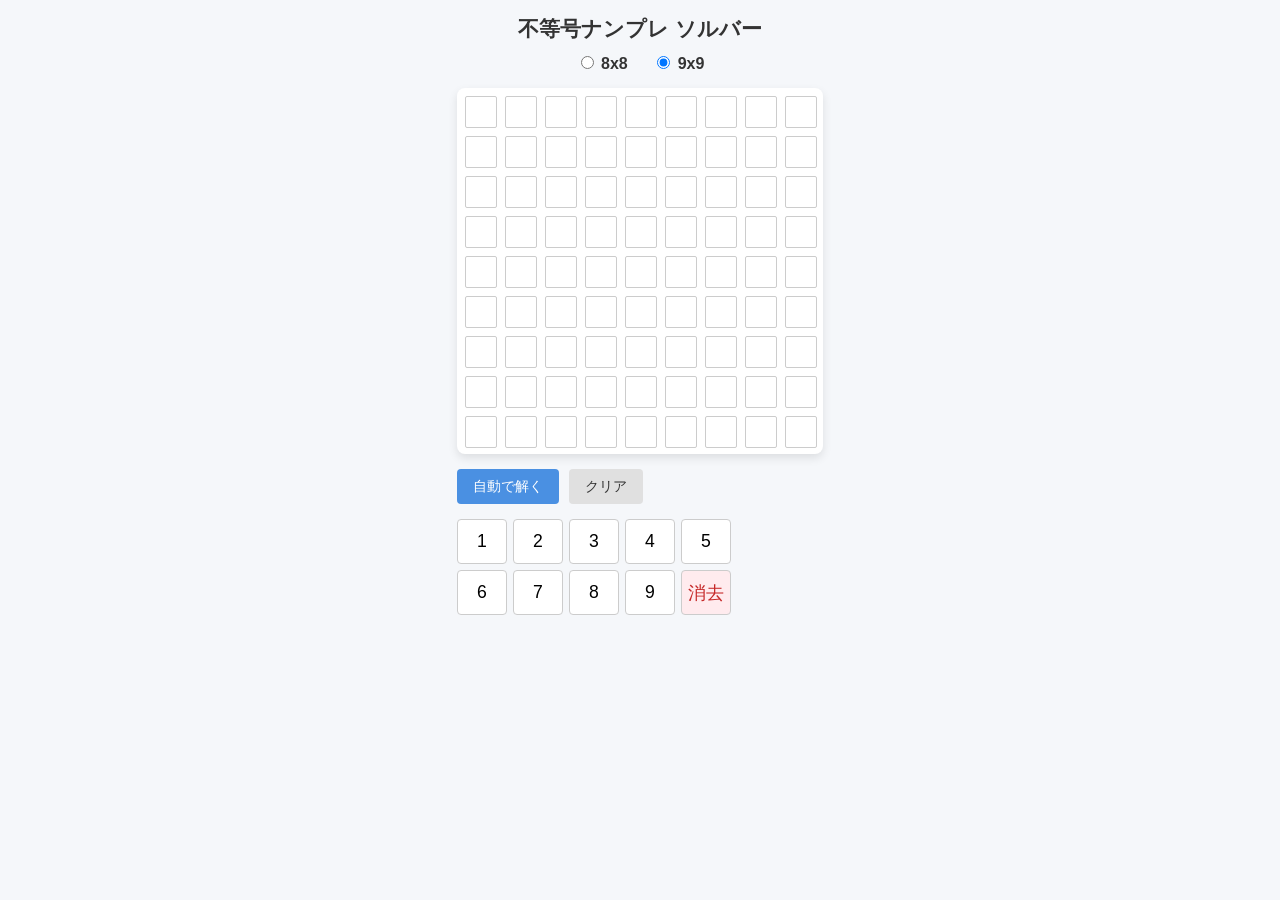
==== index.html @ d891ac0e "Add files via upload" ====
<!DOCTYPE html>
<html lang="ja">
<head>
  <meta charset="UTF-8">
  <meta name="viewport" content="width=device-width, initial-scale=1.0">
  <title>不等号ナンプレ</title>
  <link rel="stylesheet" href="style.css">
  <link rel="manifest" href="manifest.json">
  <meta name="theme-color" content="#4A90E2">
</head>
<body>
  <header>
    <h1>不等号ナンプレ ソルバー</h1>
    <!-- サイズ切り替えスイッチを追加 -->
    <div class="size-selector">
      <label><input type="radio" name="board-size" value="8" id="size-8"> 8x8</label>
      <label><input type="radio" name="board-size" value="9" id="size-9" checked> 9x9</label>
    </div>
  </header>

  <main>
    <div id="board" class="board"></div>

    <div class="controls">
      <button id="solve-btn" class="btn btn-primary">自動で解く</button>
      <button id="clear-btn" class="btn btn-secondary">クリア</button>
    </div>

    <!-- テンキーエリア（JSで動的に書き換えます） -->
    <div id="keypad" class="keypad"></div>
  </main>

  <script src="app.js"></script>
</body>
</html>
---- style.css ----
:root {
  --cell-size: 30px;
  --space-size: 10px;
}

body {
  margin: 0;
  font-family: sans-serif;
  background: #f5f7fa;
  display: flex;
  flex-direction: column;
  align-items: center;
  color: #333;
}

header {
  text-align: center;
  margin: 15px 0;
}
header h1 {
  font-size: 1.3rem;
  margin: 0 0 10px 0;
}
.size-selector label {
  margin: 0 10px;
  font-weight: bold;
  cursor: pointer;
}

.board {
  display: grid;
  gap: 0;
  background: #fff;
  padding: 8px;
  border-radius: 8px;
  box-shadow: 0 4px 10px rgba(0,0,0,0.1);
  max-width: 100vw;
  box-sizing: border-box;
}

/* 8x8用のグリッド定義 (15x15) */
.board.size-8 {
  grid-template-columns: repeat(8, var(--cell-size) var(--space-size)) var(--cell-size);
  grid-template-rows: repeat(8, var(--cell-size) var(--space-size)) var(--cell-size);
  grid-template-columns: var(--cell-size) var(--space-size) var(--cell-size) var(--space-size) var(--cell-size) var(--space-size) var(--cell-size) var(--space-size) var(--cell-size) var(--space-size) var(--cell-size) var(--space-size) var(--cell-size) var(--space-size) var(--cell-size);
  grid-template-rows: var(--cell-size) var(--space-size) var(--cell-size) var(--space-size) var(--cell-size) var(--space-size) var(--cell-size) var(--space-size) var(--cell-size) var(--space-size) var(--cell-size) var(--space-size) var(--cell-size) var(--space-size) var(--cell-size);
}

/* 9x9用のグリッド定義 (17x17) */
.board.size-9 {
  grid-template-columns: repeat(9, var(--cell-size) var(--space-size)) var(--cell-size);
  grid-template-rows: repeat(9, var(--cell-size) var(--space-size)) var(--cell-size);
  grid-template-columns: var(--cell-size) var(--space-size) var(--cell-size) var(--space-size) var(--cell-size) var(--space-size) var(--cell-size) var(--space-size) var(--cell-size) var(--space-size) var(--cell-size) var(--space-size) var(--cell-size) var(--space-size) var(--cell-size) var(--space-size) var(--cell-size);
  grid-template-rows: var(--cell-size) var(--space-size) var(--cell-size) var(--space-size) var(--cell-size) var(--space-size) var(--cell-size) var(--space-size) var(--cell-size) var(--space-size) var(--cell-size) var(--space-size) var(--cell-size) var(--space-size) var(--cell-size) var(--space-size) var(--cell-size);
}

.cell {
  width: var(--cell-size);
  height: var(--cell-size);
  border: 1px solid #ccc;
  border-radius: 2px;
  font-size: 1.1rem;
  font-weight: bold;
  text-align: center;
  line-height: var(--cell-size);
  cursor: pointer;
  background: #fff;
}
.cell.selected {
  background: #e3f2fd;
  border-color: #2196f3;
}
.cell.solved {
  color: #2196f3;
}

.constraint {
  display: flex;
  align-items: center;
  justify-content: center;
  font-size: 0.75rem;
  font-weight: bold;
  color: #555;
  cursor: pointer;
  user-select: none;
}
.constraint:hover {
  background: #f0f0f0;
  border-radius: 2px;
}

.controls {
  margin: 15px 0;
  display: flex;
  gap: 10px;
}
.btn {
  padding: 8px 16px;
  font-size: 0.9rem;
  border: none;
  border-radius: 4px;
  cursor: pointer;
}
.btn-primary { background: #4A90E2; color: white; }
.btn-secondary { background: #e0e0e0; color: #333; }

.keypad {
  display: grid;
  grid-template-columns: repeat(5, 50px);
  gap: 6px;
  margin-bottom: 30px;
}
.key {
  height: 45px;
  font-size: 1.1rem;
  background: white;
  border: 1px solid #ccc;
  border-radius: 4px;
  cursor: pointer;
}
.key-clear { background: #ffebee; color: #c62828; }
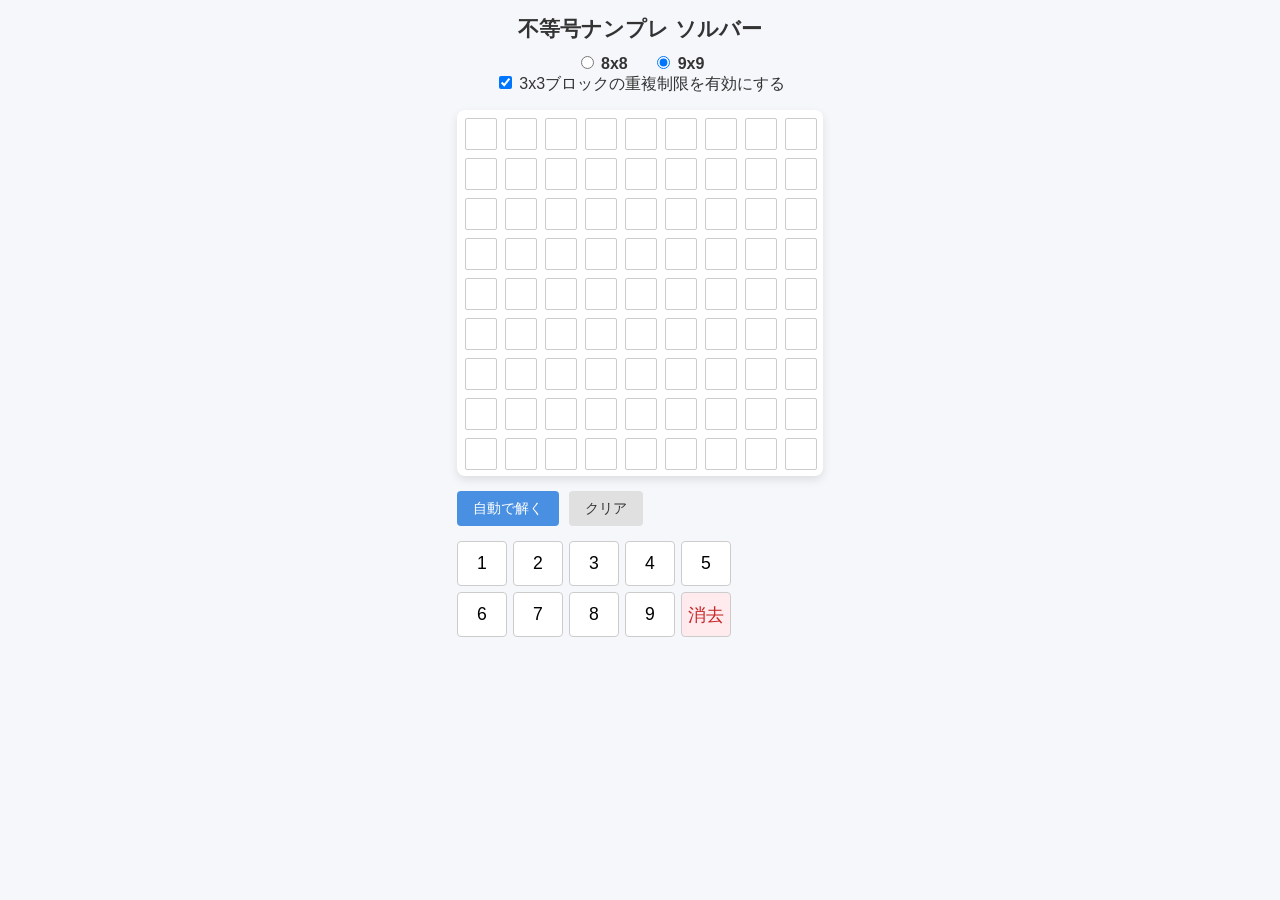
==== commit f7b8ddce: "index.html の更新" ====
--- a/index.html
+++ b/index.html
@@ -11,10 +11,13 @@
 <body>
   <header>
     <h1>不等号ナンプレ ソルバー</h1>
-    <!-- サイズ切り替えスイッチを追加 -->
     <div class="size-selector">
       <label><input type="radio" name="board-size" value="8" id="size-8"> 8x8</label>
       <label><input type="radio" name="board-size" value="9" id="size-9" checked> 9x9</label>
+    </div>
+    <!-- 3x3ブロック判定のON/OFFスイッチを追加 -->
+    <div class="rule-selector" id="block-rule-container">
+      <label><input type="checkbox" id="use-block-rule" checked> 3x3ブロックの重複制限を有効にする</label>
     </div>
   </header>
 
@@ -26,11 +29,9 @@
       <button id="clear-btn" class="btn btn-secondary">クリア</button>
     </div>
 
-    <!-- テンキーエリア（JSで動的に書き換えます） -->
     <div id="keypad" class="keypad"></div>
   </main>
 
   <script src="app.js"></script>
 </body>
 </html>
-
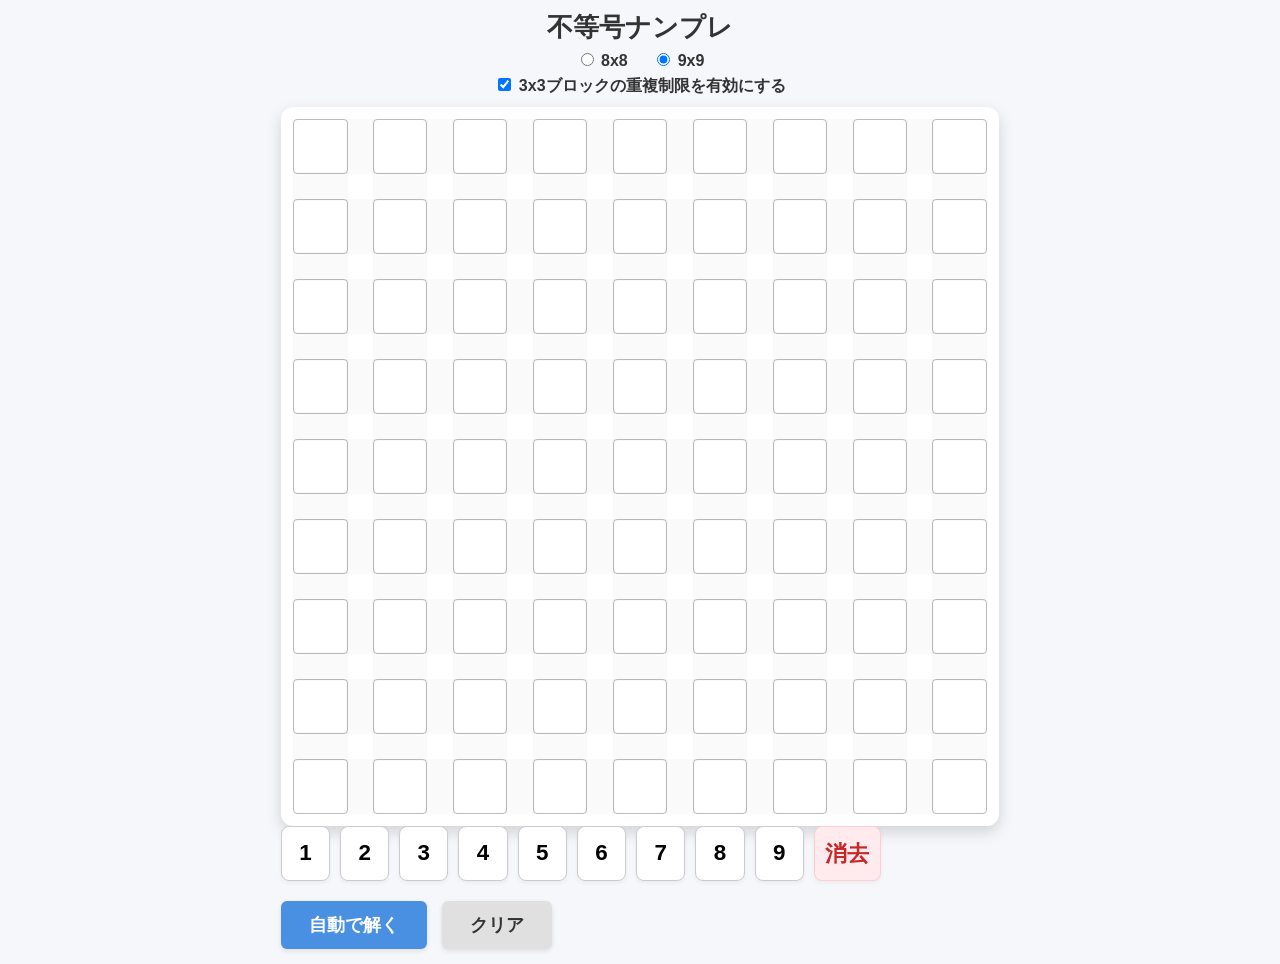
==== commit bde5ea90: "Update index.html" ====
--- a/index.html
+++ b/index.html
@@ -10,7 +10,7 @@
 </head>
 <body>
   <header>
-    <h1>不等号ナンプレ ソルバー</h1>
+    <h1>不等号ナンプレ</h1>
     <div class="size-selector">
       <label><input type="radio" name="board-size" value="8" id="size-8"> 8x8</label>
       <label><input type="radio" name="board-size" value="9" id="size-9" checked> 9x9</label>
@@ -24,12 +24,12 @@
   <main>
     <div id="board" class="board"></div>
 
+    <div id="keypad" class="keypad"></div>
+
     <div class="controls">
       <button id="solve-btn" class="btn btn-primary">自動で解く</button>
       <button id="clear-btn" class="btn btn-secondary">クリア</button>
     </div>
-
-    <div id="keypad" class="keypad"></div>
   </main>
 
   <script src="app.js"></script>
--- a/style.css
+++ b/style.css
@@ -1,122 +1,177 @@
 :root {
-  --cell-size: 30px;
-  --space-size: 10px;
+  /* iPadなどの大画面で画面いっぱいに広がるよう可変サイズ(vw/vh)に設計 */
+  /* 縦横比を保ちつつ、画面の短い方の長さに合わせて自動スケールします */
+  --board-max-size: min(85vw, 70vh);
+  
+  /* 9x9マスのグリッド比率から計算した1マス・1隙間の黄金比 */
+  --cell-size: calc(var(--board-max-size) / 11.5);
+  --space-size: calc(var(--board-max-size) / 25);
 }
 
 body {
   margin: 0;
+  padding: 0;
   font-family: sans-serif;
   background: #f5f7fa;
   display: flex;
   flex-direction: column;
   align-items: center;
+  justify-content: center;
+  min-height: 100vh;
   color: #333;
+  box-sizing: border-box;
 }
 
 header {
   text-align: center;
-  margin: 15px 0;
+  margin: 10px 0;
 }
 header h1 {
-  font-size: 1.3rem;
-  margin: 0 0 10px 0;
+  font-size: 1.6rem;
+  margin: 0 0 5px 0;
 }
-.size-selector label {
+.size-selector label, .rule-selector label {
   margin: 0 10px;
   font-weight: bold;
+  font-size: 1rem;
   cursor: pointer;
 }
+.rule-selector {
+  margin-top: 5px;
+}
 
+/* 盤面全体のコンテナ */
 .board {
   display: grid;
   gap: 0;
   background: #fff;
-  padding: 8px;
-  border-radius: 8px;
-  box-shadow: 0 4px 10px rgba(0,0,0,0.1);
-  max-width: 100vw;
+  padding: 12px;
+  border-radius: 12px;
+  box-shadow: 0 6px 15px rgba(0,0,0,0.15);
   box-sizing: border-box;
 }
 
-/* 8x8用のグリッド定義 (15x15) */
+/* 8x8用のグリッド定義 */
 .board.size-8 {
+  grid-template-columns: repeat(7, var(--cell-size) var(--space-size)) var(--cell-size);
+  grid-template-rows: repeat(7, var(--cell-size) var(--space-size)) var(--cell-size);
+}
+
+/* 9x9用のグリッド定義 */
+.board.size-9 {
   grid-template-columns: repeat(8, var(--cell-size) var(--space-size)) var(--cell-size);
   grid-template-rows: repeat(8, var(--cell-size) var(--space-size)) var(--cell-size);
-  grid-template-columns: var(--cell-size) var(--space-size) var(--cell-size) var(--space-size) var(--cell-size) var(--space-size) var(--cell-size) var(--space-size) var(--cell-size) var(--space-size) var(--cell-size) var(--space-size) var(--cell-size) var(--space-size) var(--cell-size);
-  grid-template-rows: var(--cell-size) var(--space-size) var(--cell-size) var(--space-size) var(--cell-size) var(--space-size) var(--cell-size) var(--space-size) var(--cell-size) var(--space-size) var(--cell-size) var(--space-size) var(--cell-size) var(--space-size) var(--cell-size);
 }
 
-/* 9x9用のグリッド定義 (17x17) */
-.board.size-9 {
-  grid-template-columns: repeat(9, var(--cell-size) var(--space-size)) var(--cell-size);
-  grid-template-rows: repeat(9, var(--cell-size) var(--space-size)) var(--cell-size);
-  grid-template-columns: var(--cell-size) var(--space-size) var(--cell-size) var(--space-size) var(--cell-size) var(--space-size) var(--cell-size) var(--space-size) var(--cell-size) var(--space-size) var(--cell-size) var(--space-size) var(--cell-size) var(--space-size) var(--cell-size) var(--space-size) var(--cell-size);
-  grid-template-rows: var(--cell-size) var(--space-size) var(--cell-size) var(--space-size) var(--cell-size) var(--space-size) var(--cell-size) var(--space-size) var(--cell-size) var(--space-size) var(--cell-size) var(--space-size) var(--cell-size) var(--space-size) var(--cell-size) var(--space-size) var(--cell-size);
-}
-
+/* 数字が入るメインセル */
 .cell {
   width: var(--cell-size);
   height: var(--cell-size);
-  border: 1px solid #ccc;
-  border-radius: 2px;
-  font-size: 1.1rem;
+  border: 1px solid #bbb;
+  border-radius: 4px;
+  font-size: calc(var(--cell-size) * 0.6); /* セルサイズに比例して数字も拡大 */
   font-weight: bold;
   text-align: center;
   line-height: var(--cell-size);
   cursor: pointer;
   background: #fff;
+  box-sizing: border-box;
 }
 .cell.selected {
   background: #e3f2fd;
-  border-color: #2196f3;
+  border: 3px solid #2196f3;
+  z-index: 2;
 }
 .cell.solved {
   color: #2196f3;
 }
 
+/* 3x3ブロックの右側と下側の区切り太線 */
+.cell.block-border-right {
+  border-right: 4px solid #222;
+}
+.cell.block-border-bottom {
+  border-bottom: 4px solid #222;
+}
+
+/* 【重要】不等号入力エリアの押しやすさ大幅改善 */
 .constraint {
   display: flex;
   align-items: center;
   justify-content: center;
-  font-size: 0.75rem;
+  font-size: calc(var(--space-size) * 0.9 + 6px); /* 記号を見やすく調整 */
   font-weight: bold;
-  color: #555;
+  color: #444;
   cursor: pointer;
   user-select: none;
-}
-.constraint:hover {
-  background: #f0f0f0;
-  border-radius: 2px;
+  background: rgba(0, 0, 0, 0.02); /* タップできる場所をうっすら可視化 */
+  transition: background 0.1s;
 }
 
+/* 横方向(h)の不等号エリア：上下のセル幅いっぱいに高さを広げる */
+div[id^="h-"] {
+  height: var(--cell-size);
+  margin: 0 -2px; /* 左右のセルに少し被せて隙間をなくし、タップ領域を最大化 */
+  z-index: 1;
+}
+
+/* 縦方向(v)の不等号エリア：左右のセル幅いっぱいに幅を広げる */
+div[id^="v-"] {
+  width: var(--cell-size);
+  margin: -2px 0; /* 上下のセルに少し被せて隙間をなくし、タップ領域を最大化 */
+  z-index: 1;
+}
+
+.constraint:hover {
+  background: #e0e0e0;
+}
+
+/* 操作ボタン */
 .controls {
   margin: 15px 0;
   display: flex;
-  gap: 10px;
+  gap: 15px;
 }
 .btn {
-  padding: 8px 16px;
-  font-size: 0.9rem;
+  padding: 12px 28px;
+  font-size: 1.1rem;
+  font-weight: bold;
   border: none;
-  border-radius: 4px;
+  border-radius: 6px;
   cursor: pointer;
+  box-shadow: 0 2px 5px rgba(0,0,0,0.1);
 }
 .btn-primary { background: #4A90E2; color: white; }
 .btn-secondary { background: #e0e0e0; color: #333; }
 
+/* テンキーエリア（押しやすさを最優先してボタンを大型化） */
 .keypad {
-  display: grid;
-  grid-template-columns: repeat(5, 50px);
-  gap: 6px;
-  margin-bottom: 30px;
+  display: flex;
+  justify-content: center;
+  gap: 10px;
+  margin-bottom: 20px;
+  width: 90vw;
+  max-width: 600px;
 }
 .key {
-  height: 45px;
-  font-size: 1.1rem;
+  flex: 1;
+  height: 55px;
+  font-size: 1.4rem;
+  font-weight: bold;
   background: white;
   border: 1px solid #ccc;
-  border-radius: 4px;
+  border-radius: 8px;
   cursor: pointer;
+  box-shadow: 0 2px 4px rgba(0,0,0,0.05);
 }
-.key-clear { background: #ffebee; color: #c62828; }
+.key-clear {
+  flex: 1.5;
+  background: #ffebee;
+  color: #c62828;
+  border-color: #ffcdd2;
+}
 
+/* ユーティリティ */
+.hidden {
+  display: none !important;
+}
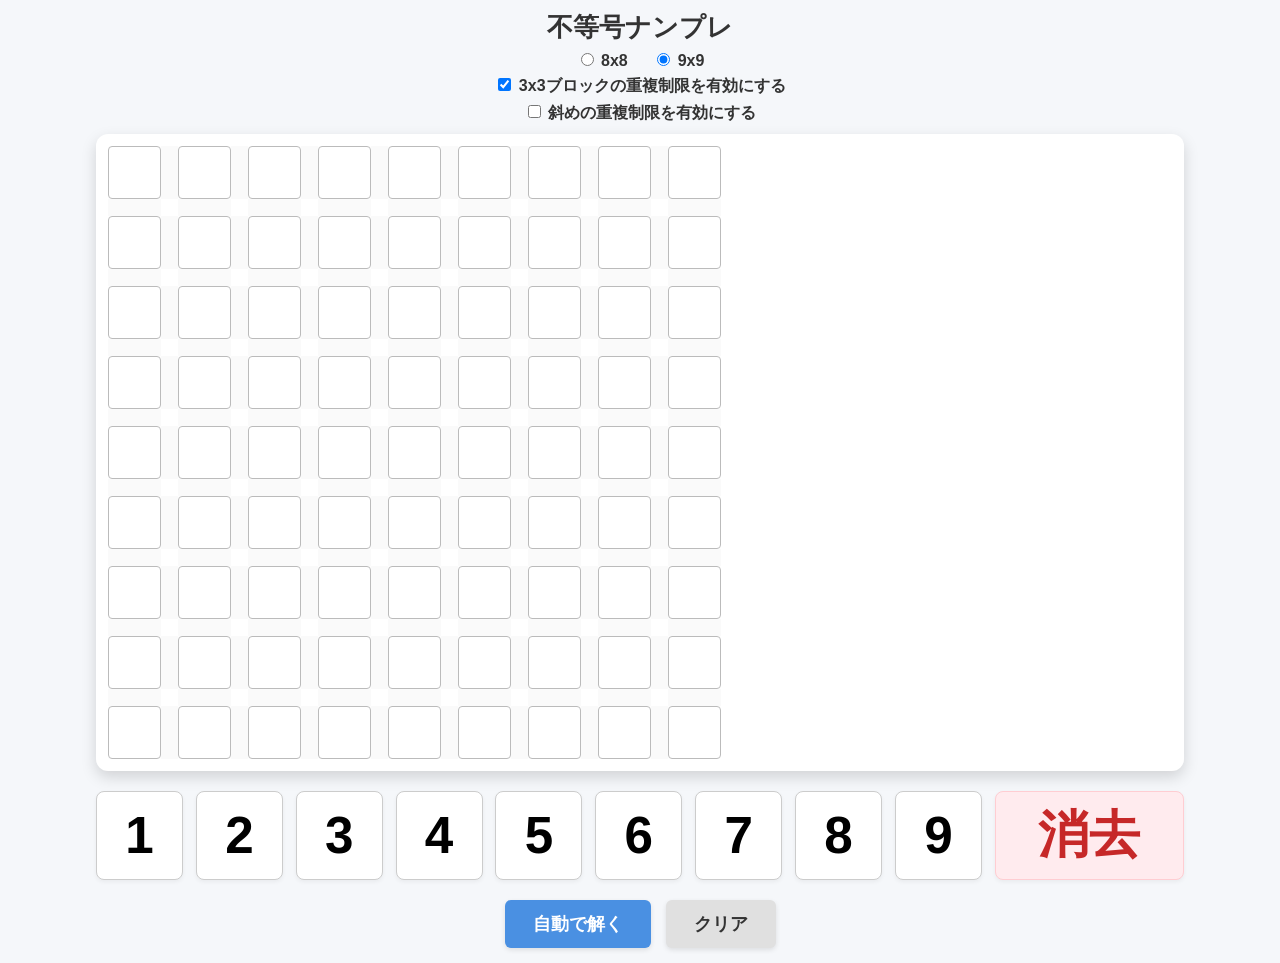
==== commit a8146f7a: "斜め判定のスイッチ追加" ====
--- a/index.html
+++ b/index.html
@@ -4,6 +4,7 @@
   <meta charset="UTF-8">
   <meta name="viewport" content="width=device-width, initial-scale=1.0">
   <title>不等号ナンプレ</title>
+  <link rel="stylesheet" href="https://fonts.googleapis.com/icon?family=Material+Icons">
   <link rel="stylesheet" href="style.css">
   <link rel="manifest" href="manifest.json">
   <meta name="theme-color" content="#4A90E2">
@@ -18,6 +19,10 @@
     <!-- 3x3ブロック判定のON/OFFスイッチを追加 -->
     <div class="rule-selector" id="block-rule-container">
       <label><input type="checkbox" id="use-block-rule" checked> 3x3ブロックの重複制限を有効にする</label>
+    </div>
+    <!-- 斜め判定のON/OFFスイッチ（9x9時のみ表示・連動） -->
+    <div class="rule-selector" id="diagonal-rule-container">
+      <label><input type="checkbox" id="use-diagonal-rule"> 斜めの重複制限を有効にする</label>
     </div>
   </header>
 
--- a/style.css
+++ b/style.css
@@ -4,8 +4,8 @@
   --board-max-size: min(85vw, 70vh);
   
   /* 9x9マスのグリッド比率から計算した1マス・1隙間の黄金比 */
-  --cell-size: calc(var(--board-max-size) / 11.5);
-  --space-size: calc(var(--board-max-size) / 25);
+  --cell-size: calc(var(--board-max-size) / 12);
+  --space-size: calc(var(--board-max-size) / 36);
 }
 
 body {
@@ -69,6 +69,9 @@
   height: var(--cell-size);
   border: 1px solid #bbb;
   border-radius: 4px;
+  display: flex;
+  align-items: center;
+  justify-content: center;
   font-size: calc(var(--cell-size) * 0.6); /* セルサイズに比例して数字も拡大 */
   font-weight: bold;
   text-align: center;
@@ -86,40 +89,18 @@
   color: #2196f3;
 }
 
-/* 3x3ブロックの右側と下側の区切り太線 */
-.cell.block-border-right {
-  border-right: 4px solid #222;
-}
-.cell.block-border-bottom {
-  border-bottom: 4px solid #222;
-}
-
 /* 【重要】不等号入力エリアの押しやすさ大幅改善 */
 .constraint {
   display: flex;
   align-items: center;
   justify-content: center;
-  font-size: calc(var(--space-size) * 0.9 + 6px); /* 記号を見やすく調整 */
-  font-weight: bold;
-  color: #444;
+  font-size: calc(var(--space-size) * 2.4); /* 記号を見やすく調整 */
+  font-family: 'Material Icons';
+  color: orange;
   cursor: pointer;
   user-select: none;
   background: rgba(0, 0, 0, 0.02); /* タップできる場所をうっすら可視化 */
   transition: background 0.1s;
-}
-
-/* 横方向(h)の不等号エリア：上下のセル幅いっぱいに高さを広げる */
-div[id^="h-"] {
-  height: var(--cell-size);
-  margin: 0 -2px; /* 左右のセルに少し被せて隙間をなくし、タップ領域を最大化 */
-  z-index: 1;
-}
-
-/* 縦方向(v)の不等号エリア：左右のセル幅いっぱいに幅を広げる */
-div[id^="v-"] {
-  width: var(--cell-size);
-  margin: -2px 0; /* 上下のセルに少し被せて隙間をなくし、タップ領域を最大化 */
-  z-index: 1;
 }
 
 .constraint:hover {
@@ -130,6 +111,7 @@
 .controls {
   margin: 15px 0;
   display: flex;
+  justify-content: center;
   gap: 15px;
 }
 .btn {
@@ -148,15 +130,14 @@
 .keypad {
   display: flex;
   justify-content: center;
-  gap: 10px;
-  margin-bottom: 20px;
-  width: 90vw;
-  max-width: 600px;
+  gap: 1vw;
+  margin: 20px auto;
+  width: 85vw;
 }
 .key {
   flex: 1;
-  height: 55px;
-  font-size: 1.4rem;
+  height: 7vw;
+  font-size: 4vw;
   font-weight: bold;
   background: white;
   border: 1px solid #ccc;
@@ -165,7 +146,7 @@
   box-shadow: 0 2px 4px rgba(0,0,0,0.05);
 }
 .key-clear {
-  flex: 1.5;
+  flex: 2.4;
   background: #ffebee;
   color: #c62828;
   border-color: #ffcdd2;
